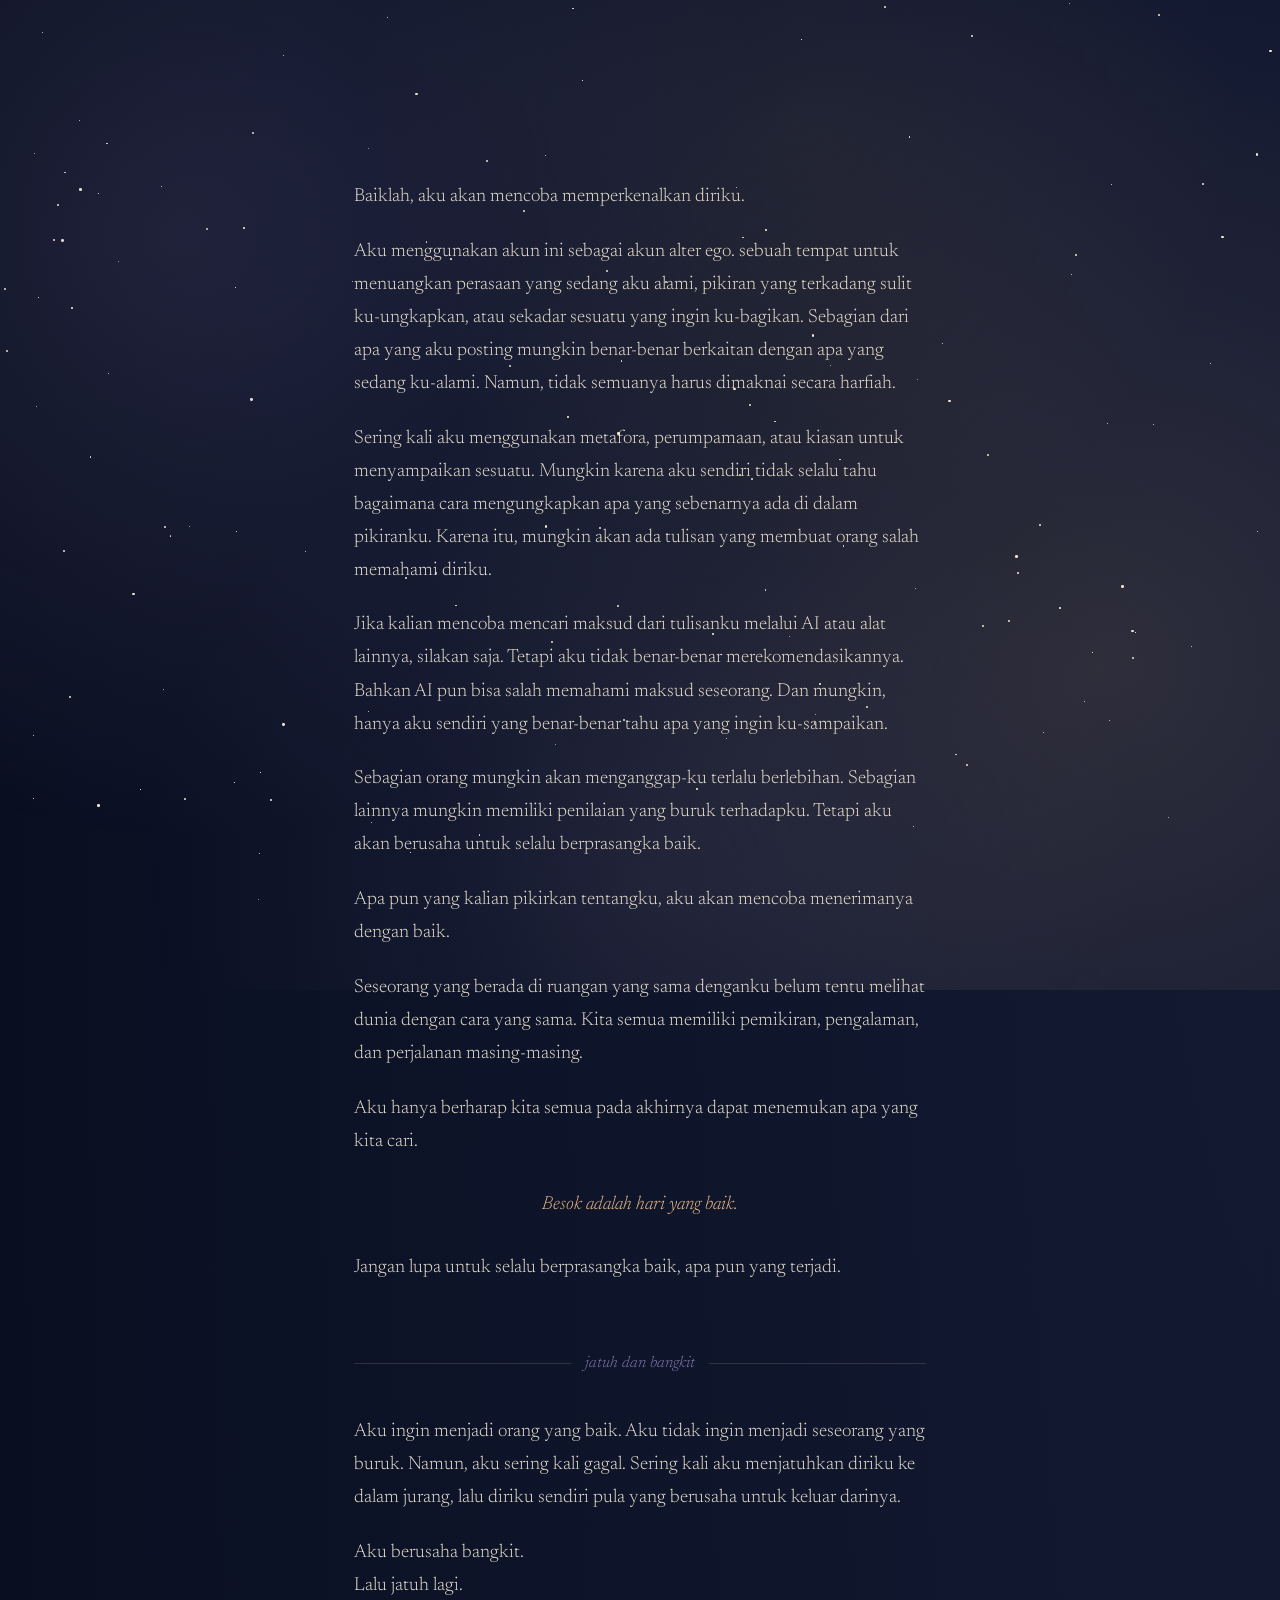
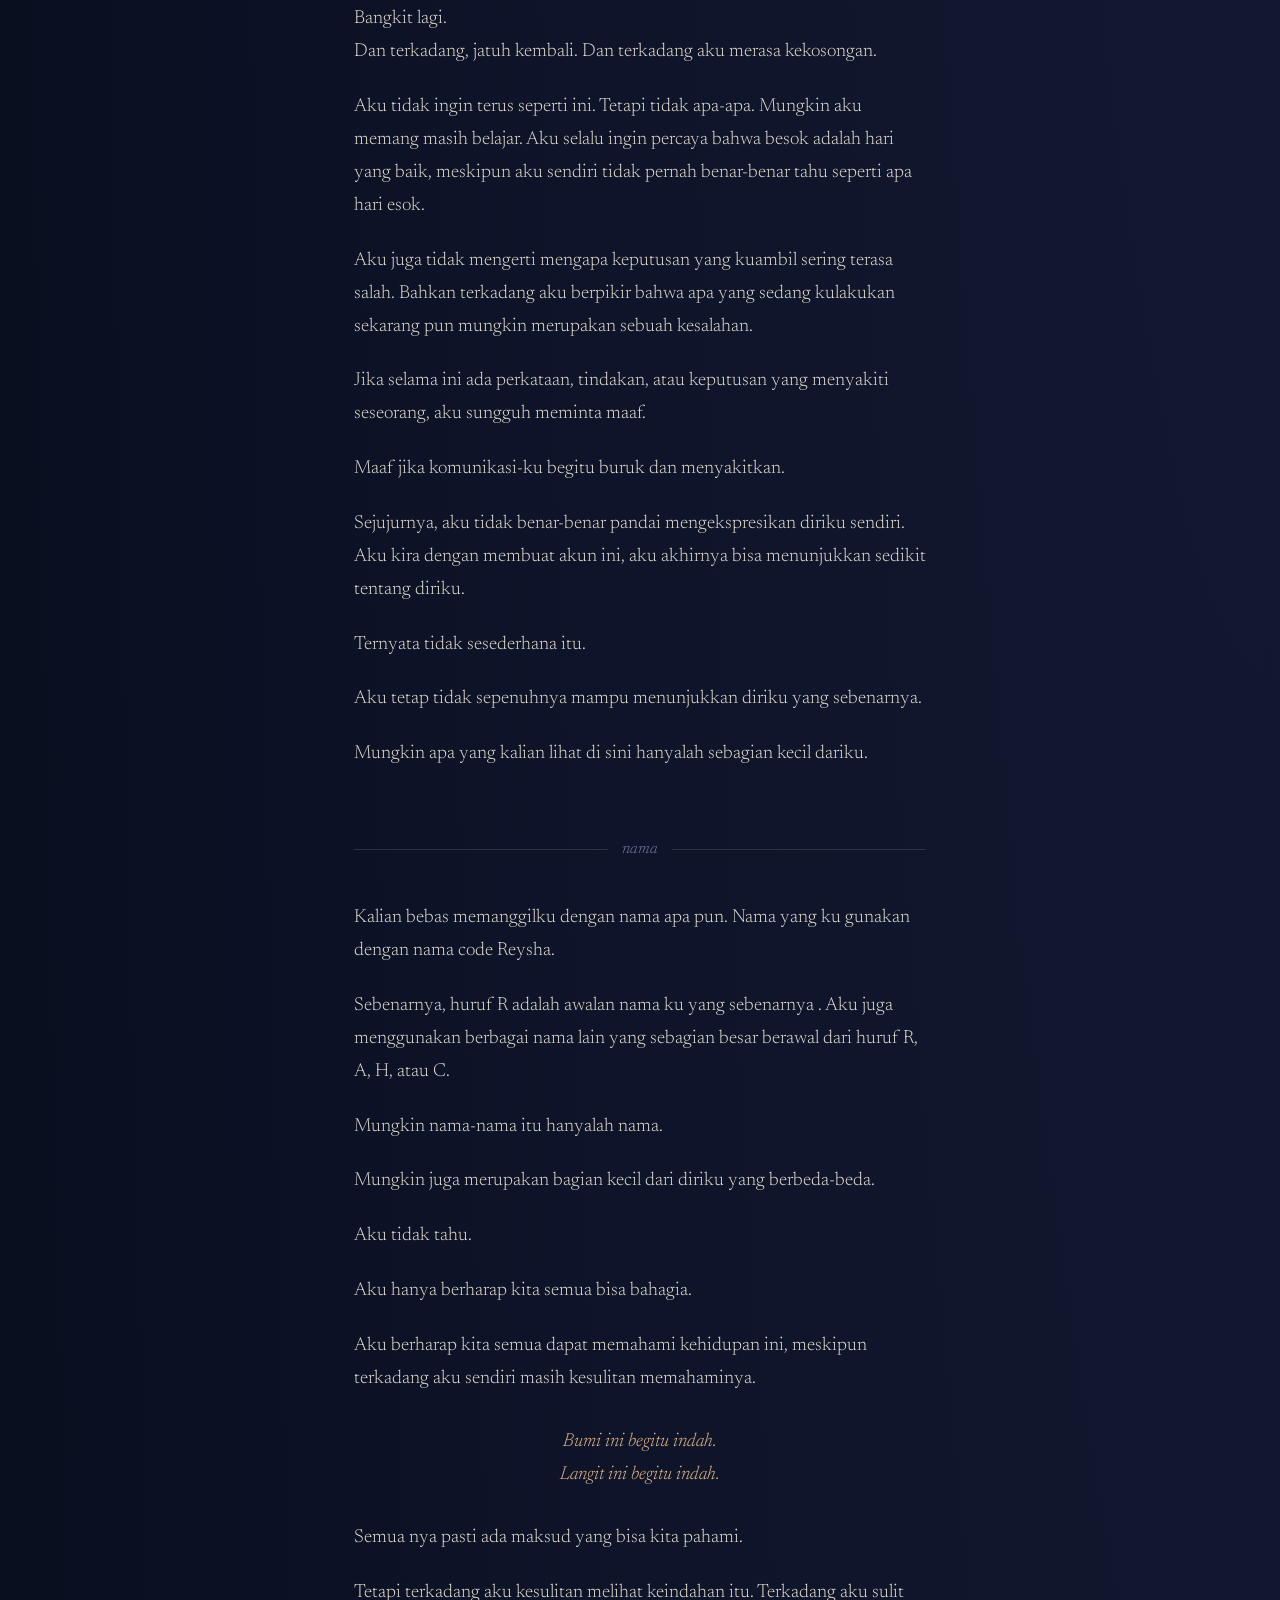
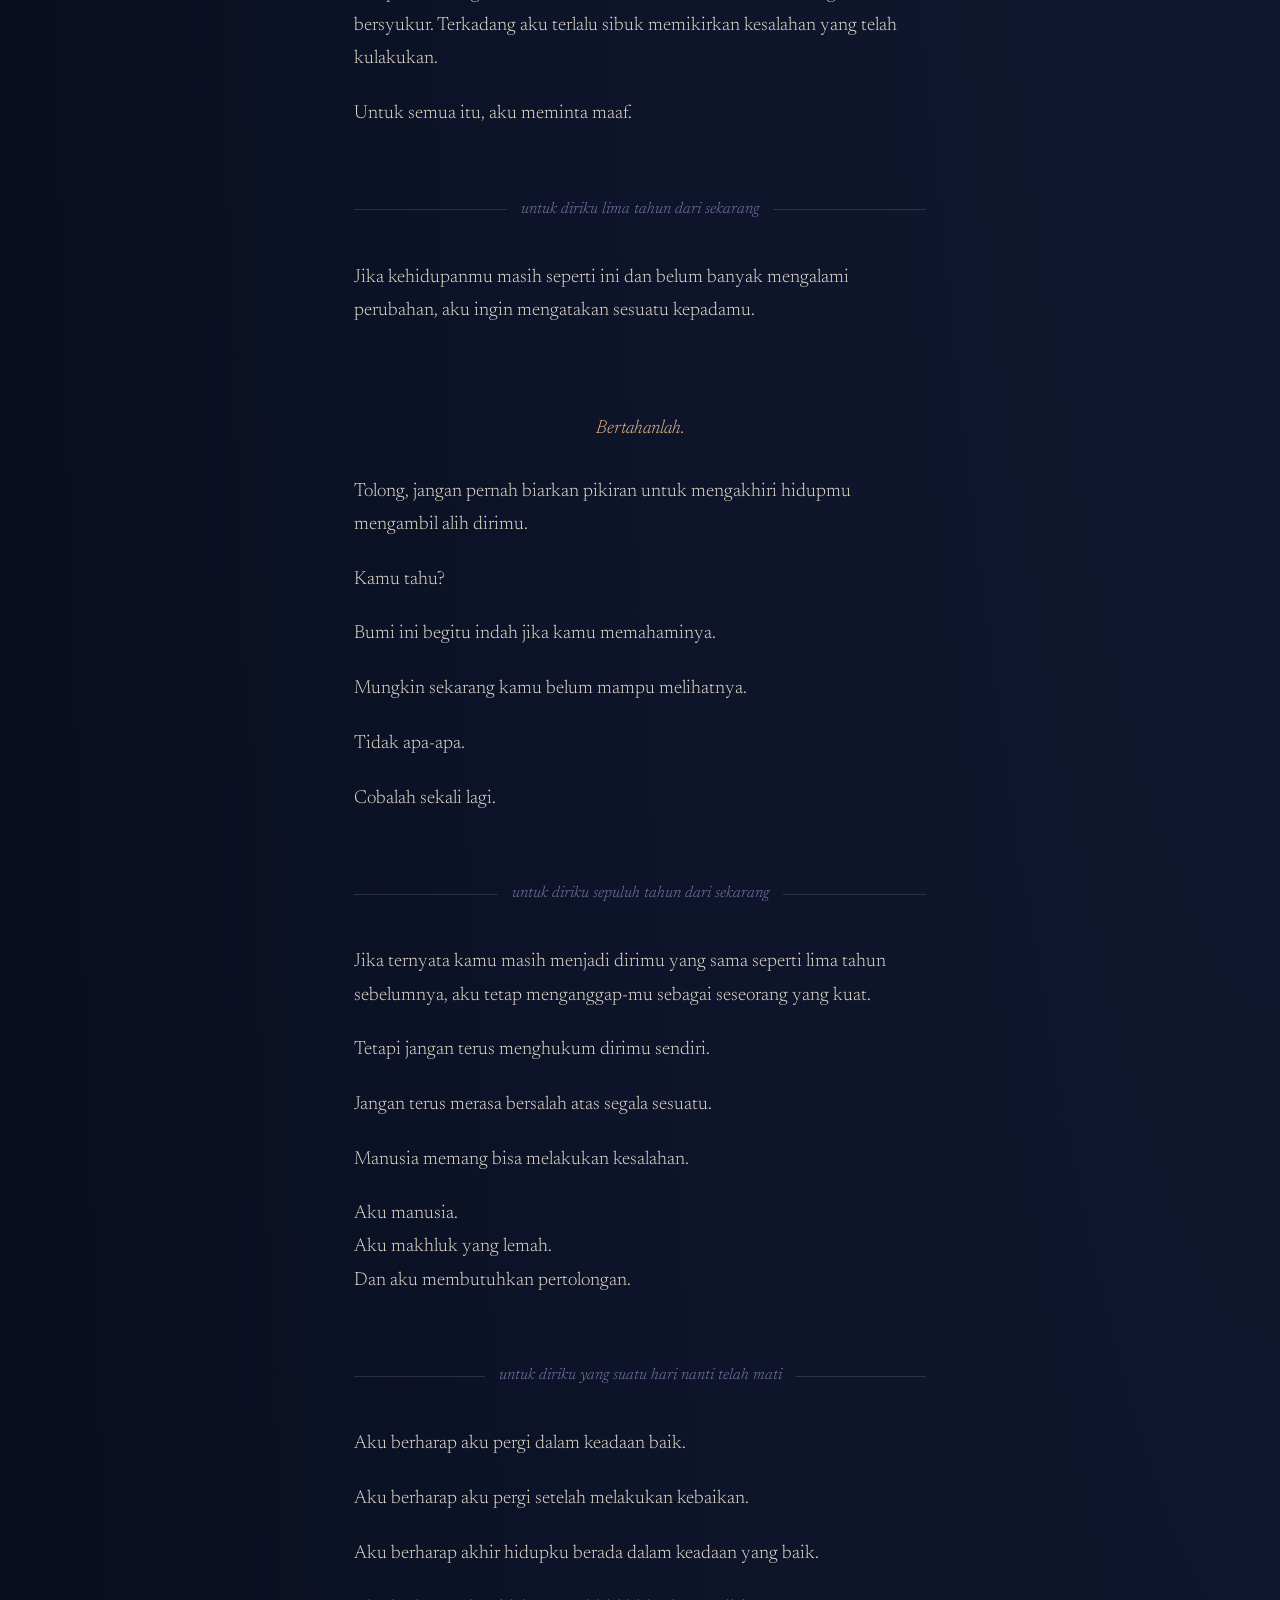
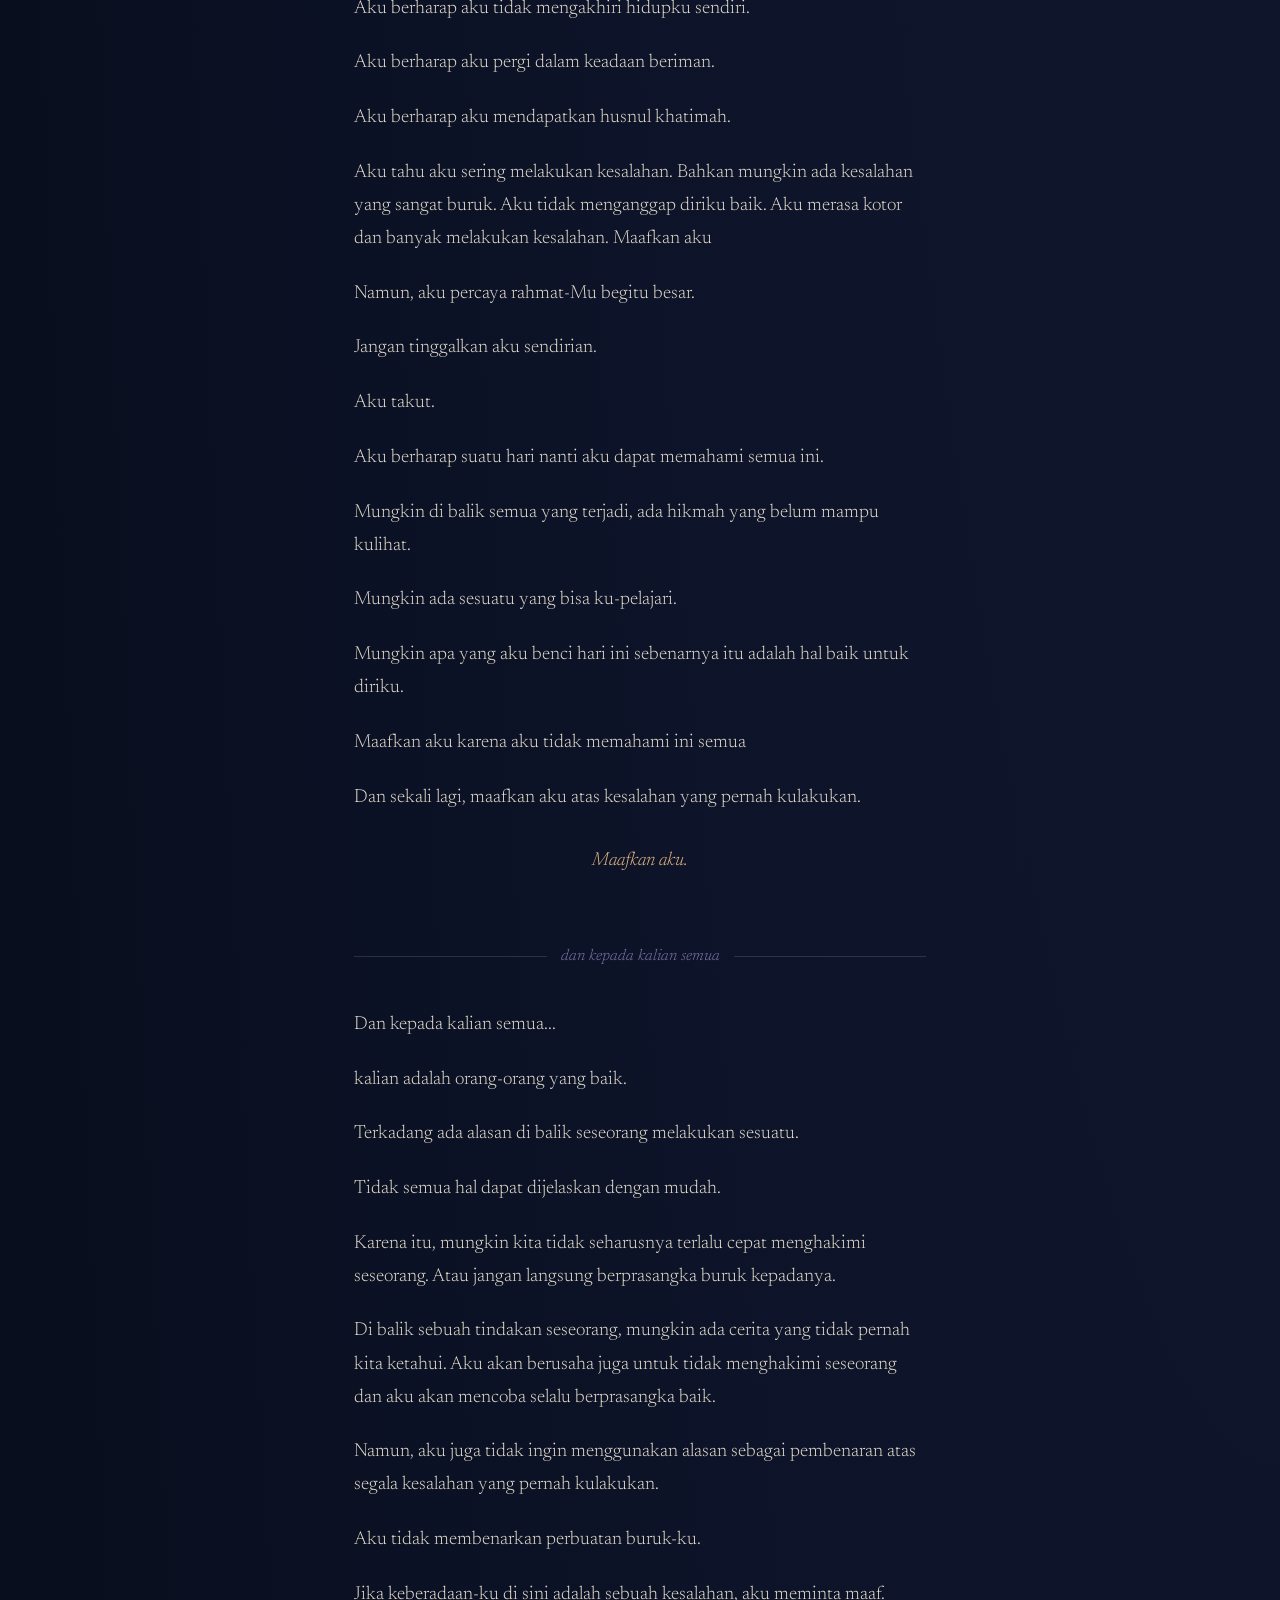
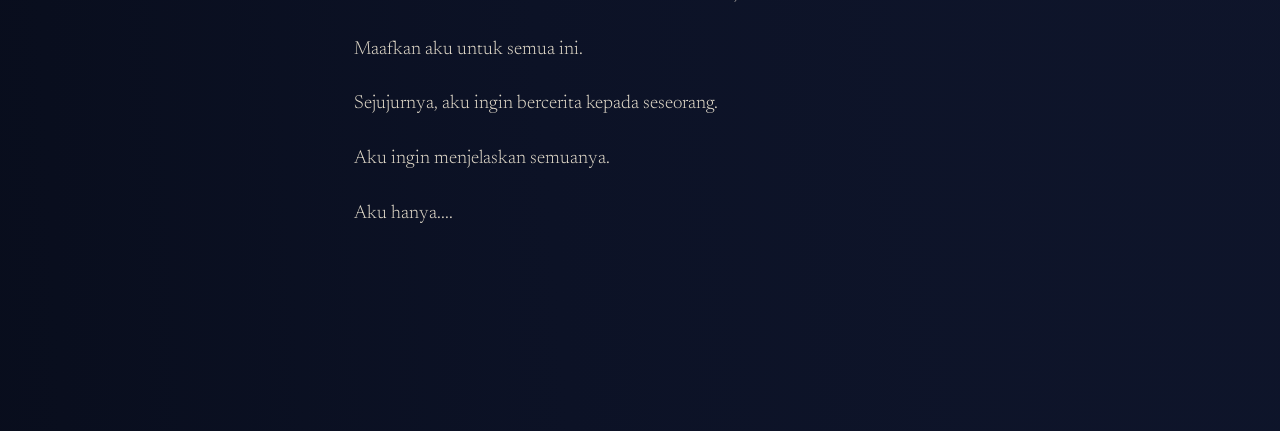
==== aboutme/index.html @ 3541ac79 "uf8debc8eu" ====
<!DOCTYPE html>
<html lang="id">
<head>
<meta charset="UTF-8">
<meta name="viewport" content="width=device-width, initial-scale=1.0">
<title>Aboutme</title>
<link rel="preconnect" href="https://fonts.googleapis.com">
<link rel="preconnect" href="https://fonts.gstatic.com" crossorigin>
<link href="https://fonts.googleapis.com/css2?family=Newsreader:ital,wght@0,300;0,400;0,500;1,400&family=Work+Sans:wght@300;400;500&display=swap" rel="stylesheet">
<link rel="stylesheet" href="style.css">
</head>
<body>

<div id="stars"></div>
<div class="drift"></div>

<main>
  <section class="letter" style="padding-top: 6vh;">
    <p>Baiklah, aku akan mencoba memperkenalkan diriku.</p>
    <p>Aku menggunakan akun ini sebagai akun alter ego. sebuah tempat untuk menuangkan perasaan yang sedang aku alami, pikiran yang terkadang sulit ku-ungkapkan, atau sekadar sesuatu yang ingin ku-bagikan. Sebagian dari apa yang aku posting mungkin benar-benar berkaitan dengan apa yang sedang ku-alami. Namun, tidak semuanya harus dimaknai secara harfiah.</p>
    <p>Sering kali aku menggunakan metafora, perumpamaan, atau kiasan untuk menyampaikan sesuatu. Mungkin karena aku sendiri tidak selalu tahu bagaimana cara mengungkapkan apa yang sebenarnya ada di dalam pikiranku. Karena itu, mungkin akan ada tulisan yang membuat orang salah memahami diriku.</p>
    <p>Jika kalian mencoba mencari maksud dari tulisanku melalui AI atau alat lainnya, silakan saja. Tetapi aku tidak benar-benar merekomendasikannya. Bahkan AI pun bisa salah memahami maksud seseorang. Dan mungkin, hanya aku sendiri yang benar-benar tahu apa yang ingin ku-sampaikan.</p>
    <p>Sebagian orang mungkin akan menganggap-ku terlalu berlebihan. Sebagian lainnya mungkin memiliki penilaian yang buruk terhadapku. Tetapi aku akan berusaha untuk selalu berprasangka baik.</p>
    <p>Apa pun yang kalian pikirkan tentangku, aku akan mencoba menerimanya dengan baik.</p>
    <p>Seseorang yang berada di ruangan yang sama denganku belum tentu melihat dunia dengan cara yang sama. Kita semua memiliki pemikiran, pengalaman, dan perjalanan masing-masing.</p>
    <p>Aku hanya berharap kita semua pada akhirnya dapat menemukan apa yang kita cari.</p>
    <p class="solo">Besok adalah hari yang baik.</p>
    <p>Jangan lupa untuk selalu berprasangka baik, apa pun yang terjadi.</p>

    <div class="divider">jatuh dan bangkit</div>

    <p>Aku ingin menjadi orang yang baik. Aku tidak ingin menjadi seseorang yang buruk. Namun, aku sering kali gagal. Sering kali aku menjatuhkan diriku ke dalam jurang, lalu diriku sendiri pula yang berusaha untuk keluar darinya.</p>
    <p>Aku berusaha bangkit.<br>Lalu jatuh lagi.<br>Bangkit lagi.<br>Dan terkadang, jatuh kembali. Dan terkadang aku merasa kekosongan.</p>
    <p>Aku tidak ingin terus seperti ini. Tetapi tidak apa-apa. Mungkin aku memang masih belajar. Aku selalu ingin percaya bahwa besok adalah hari yang baik, meskipun aku sendiri tidak pernah benar-benar tahu seperti apa hari esok.</p>
    <p>Aku juga tidak mengerti mengapa keputusan yang kuambil sering terasa salah. Bahkan terkadang aku berpikir bahwa apa yang sedang kulakukan sekarang pun mungkin merupakan sebuah kesalahan.</p>
    <p>Jika selama ini ada perkataan, tindakan, atau keputusan yang menyakiti seseorang, aku sungguh meminta maaf.</p>
    <p>Maaf jika komunikasi-ku begitu buruk dan menyakitkan.</p>
    <p>Sejujurnya, aku tidak benar-benar pandai mengekspresikan diriku sendiri. Aku kira dengan membuat akun ini, aku akhirnya bisa menunjukkan sedikit tentang diriku.</p>
    <p>Ternyata tidak sesederhana itu.</p>
    <p>Aku tetap tidak sepenuhnya mampu menunjukkan diriku yang sebenarnya.</p>
    <p>Mungkin apa yang kalian lihat di sini hanyalah sebagian kecil dariku.</p>

    <div class="divider">nama</div>

    <p>Kalian bebas memanggilku dengan nama apa pun. Nama yang ku gunakan dengan nama code Reysha.</p>
    <p>Sebenarnya, huruf R adalah awalan nama ku yang sebenarnya . Aku juga menggunakan berbagai nama lain yang sebagian besar berawal dari huruf R, A, H, atau C.</p>
    <p>Mungkin nama-nama itu hanyalah nama.</p>
    <p>Mungkin juga merupakan bagian kecil dari diriku yang berbeda-beda.</p>
    <p>Aku tidak tahu.</p>
    <p>Aku hanya berharap kita semua bisa bahagia.</p>
    <p>Aku berharap kita semua dapat memahami kehidupan ini, meskipun terkadang aku sendiri masih kesulitan memahaminya.</p>
    <p class="solo">Bumi ini begitu indah.<br>Langit ini begitu indah.</p>
    <p>Semua nya pasti ada maksud yang bisa kita pahami.</p>
    <p>Tetapi terkadang aku kesulitan melihat keindahan itu. Terkadang aku sulit bersyukur. Terkadang aku terlalu sibuk memikirkan kesalahan yang telah kulakukan.</p>
    <p>Untuk semua itu, aku meminta maaf.</p>

    <div class="divider">untuk diriku lima tahun dari sekarang</div>

    <p>Jika kehidupanmu masih seperti ini dan belum banyak mengalami perubahan, aku ingin mengatakan sesuatu kepadamu.</p>
    <p>Aku pikir kamu sudah terlalu kuat menanggung semuanya sendirian.</p>
    <p class="solo">Bertahanlah.</p>
    <p>Tolong, jangan pernah biarkan pikiran untuk mengakhiri hidupmu mengambil alih dirimu.</p>
    <p>Kamu tahu?</p>
    <p>Bumi ini begitu indah jika kamu memahaminya.</p>
    <p>Mungkin sekarang kamu belum mampu melihatnya.</p>
    <p>Tidak apa-apa.</p>
    <p>Cobalah sekali lagi.</p>

    <div class="divider">untuk diriku sepuluh tahun dari sekarang</div>

    <p>Jika ternyata kamu masih menjadi dirimu yang sama seperti lima tahun sebelumnya, aku tetap menganggap-mu sebagai seseorang yang kuat.</p>
    <p>Tetapi jangan terus menghukum dirimu sendiri.</p>
    <p>Jangan terus merasa bersalah atas segala sesuatu.</p>
    <p>Manusia memang bisa melakukan kesalahan.</p>
    <p>Aku manusia.<br>Aku makhluk yang lemah.<br>Dan aku membutuhkan pertolongan.</p>

    <div class="divider">untuk diriku yang suatu hari nanti telah mati</div>

    <p>Aku berharap aku pergi dalam keadaan baik.</p>
    <p>Aku berharap aku pergi setelah melakukan kebaikan.</p>
    <p>Aku berharap akhir hidupku berada dalam keadaan yang baik.</p>
    <p>Aku berharap aku tidak mengakhiri hidupku sendiri.</p>
    <p>Aku berharap aku pergi dalam keadaan beriman.</p>
    <p>Aku berharap aku mendapatkan husnul khatimah.</p>
    <p>Aku tahu aku sering melakukan kesalahan. Bahkan mungkin ada kesalahan yang sangat buruk. Aku tidak menganggap diriku baik. Aku merasa kotor dan banyak melakukan kesalahan. Maafkan aku</p>
    <p>Namun, aku percaya rahmat-Mu begitu besar.</p>
    <p>Jangan tinggalkan aku sendirian.</p>
    <p>Aku takut.</p>
    <p>Aku berharap suatu hari nanti aku dapat memahami semua ini.</p>
    <p>Mungkin di balik semua yang terjadi, ada hikmah yang belum mampu kulihat.</p>
    <p>Mungkin ada sesuatu yang bisa ku-pelajari.</p>
    <p>Mungkin apa yang aku benci hari ini sebenarnya itu adalah hal baik untuk diriku.</p>
    <p>Maafkan aku karena aku tidak memahami ini semua</p>
    <p>Dan sekali lagi, maafkan aku atas kesalahan yang pernah kulakukan.</p>
    <p class="solo">Maafkan aku.</p>

    <div class="divider">dan kepada kalian semua</div>

    <p>Dan kepada kalian semua...</p>
    <p>kalian adalah orang-orang yang baik.</p>
    <p>Terkadang ada alasan di balik seseorang melakukan sesuatu.</p>
    <p>Tidak semua hal dapat dijelaskan dengan mudah.</p>
    <p>Karena itu, mungkin kita tidak seharusnya terlalu cepat menghakimi seseorang. Atau jangan langsung berprasangka buruk kepadanya.</p>
    <p>Di balik sebuah tindakan seseorang, mungkin ada cerita yang tidak pernah kita ketahui. Aku akan berusaha juga untuk tidak menghakimi seseorang dan aku akan mencoba selalu berprasangka baik.</p>
    <p>Namun, aku juga tidak ingin menggunakan alasan sebagai pembenaran atas segala kesalahan yang pernah kulakukan.</p>
    <p>Aku tidak membenarkan perbuatan buruk-ku.</p>
    <p>Jika keberadaan-ku di sini adalah sebuah kesalahan, aku meminta maaf.</p>
    <p>Maafkan aku untuk semua ini.</p>
    <p>Sejujurnya, aku ingin bercerita kepada seseorang.</p>
    <p>Aku ingin menjelaskan semuanya.</p>
    <p>Aku hanya....</p>
  </section>

</main>

<script src="script.js"></script>

</body>
</html>
---- aboutme/style.css ----
:root{
  --ink-deep: #060a16;
  --ink: #0c1226;
  --ink-soft: #131a33;
  --star: #f4ecd8;
  --star-dim: #b9b2a0;
  --dawn: #e3b581;
  --violet: #7c74a6;
  --line: rgba(244,236,216,0.14);
}
*{box-sizing:border-box;}
html{scroll-behavior:smooth;}
body{
  margin:0;
  background: radial-gradient(ellipse at 50% -10%, var(--ink-soft), var(--ink) 55%, var(--ink-deep) 100%);
  background-size: 200% 200%;
  animation: bgMove 20s ease-in-out infinite alternate;
  color: var(--star);
  font-family: 'Work Sans', sans-serif;
  font-weight:300;
  line-height:1.75;
  overflow-x:hidden;
}
@keyframes bgMove{
  0%{ background-position: 0% 0%; }
  25%{ background-position: 50% 100%; }
  50%{ background-position: 100% 50%; }
  75%{ background-position: 30% 80%; }
  100%{ background-position: 70% 20%; }
}

/* starfield */
#stars{
  position:fixed; inset:0; z-index:0; pointer-events:none;
}
.star{
  position:absolute; border-radius:50%; background:var(--star);
  animation: twinkle linear infinite, float ease-in-out infinite;
}
@keyframes twinkle{
  0%,100%{ opacity:.15; }
  50%{ opacity:.9; }
}
@keyframes float{
  0%{ transform: translate(0,0); }
  50%{ transform: translate(var(--fx,6px), var(--fy,-10px)); }
  100%{ transform: translate(0,0); }
}
.drift{
  position:fixed; inset:-10%; z-index:0; pointer-events:none;
  background: radial-gradient(circle at 20% 30%, rgba(124,116,166,0.18), transparent 42%),
              radial-gradient(circle at 80% 70%, rgba(227,181,129,0.14), transparent 48%),
              radial-gradient(circle at 50% 90%, rgba(124,116,166,0.10), transparent 40%),
              radial-gradient(circle at 60% 20%, rgba(227,181,129,0.08), transparent 35%);
  animation: driftmove 24s ease-in-out infinite alternate;
}
@keyframes driftmove{
  0%{ transform: translate(0,0) scale(1) rotate(0deg); }
  25%{ transform: translate(-4%, 3%) scale(1.1) rotate(3deg); }
  50%{ transform: translate(3%, -2%) scale(1.15) rotate(-2deg); }
  75%{ transform: translate(-2%, -4%) scale(1.05) rotate(1deg); }
  100%{ transform: translate(4%, 2%) scale(1.08) rotate(-3deg); }
}

main{
  position:relative; z-index:1;
  max-width: 620px;
  margin: 0 auto;
  padding: 14vh 24px 20vh;
}

header.hero{
  text-align:center;
  margin-bottom: 14vh;
}
header.hero .eyebrow{
  font-size:0.8rem;
  letter-spacing:0.08em;
  color: var(--star-dim);
  margin-bottom: 1.2rem;
}
header.hero h1{
  font-family:'Newsreader', serif;
  font-weight:400;
  font-style:italic;
  font-size: clamp(1.8rem, 5vw, 2.6rem);
  color: var(--star);
  margin: 0 0 1rem;
  line-height:1.35;
}
header.hero p.sub{
  color: var(--star-dim);
  font-size: 0.95rem;
  max-width: 40ch;
  margin: 0 auto;
}

.letter p{
  font-family:'Newsreader', serif;
  font-size: clamp(1.02rem, 2vw, 1.18rem);
  font-weight: 300;
  color: rgba(244,236,216,0.92);
  margin: 0 0 1.15em;
  opacity: 0;
  transform: translateY(6px);
  transition: opacity 1.1s ease, transform 1.1s ease;
}
.letter p.visible{
  opacity:1;
  transform: translateY(0);
}
.letter p.solo{
  text-align:center;
  color: var(--dawn);
  font-style:italic;
  margin: 1.6em 0;
}

.divider{
  display:flex; align-items:center; gap:14px;
  margin: 4.2em 0 2.4em;
  color: var(--violet);
  font-family:'Newsreader', serif;
  font-style:italic;
  font-size:0.98rem;
  opacity:0;
  transform:translateY(6px);
  transition: opacity 1.1s ease, transform 1.1s ease;
}
.divider.visible{ opacity:1; transform:translateY(0); }
.divider::before, .divider::after{
  content:'';
  flex:1;
  height:1px;
  background: var(--line);
}

@media (prefers-reduced-motion: reduce){
  body{ animation:none; }
  .star{ animation:none; opacity:.4; }
  .drift{ animation:none; }
  .letter p, .divider{ transition:none; opacity:1; transform:none; }
}
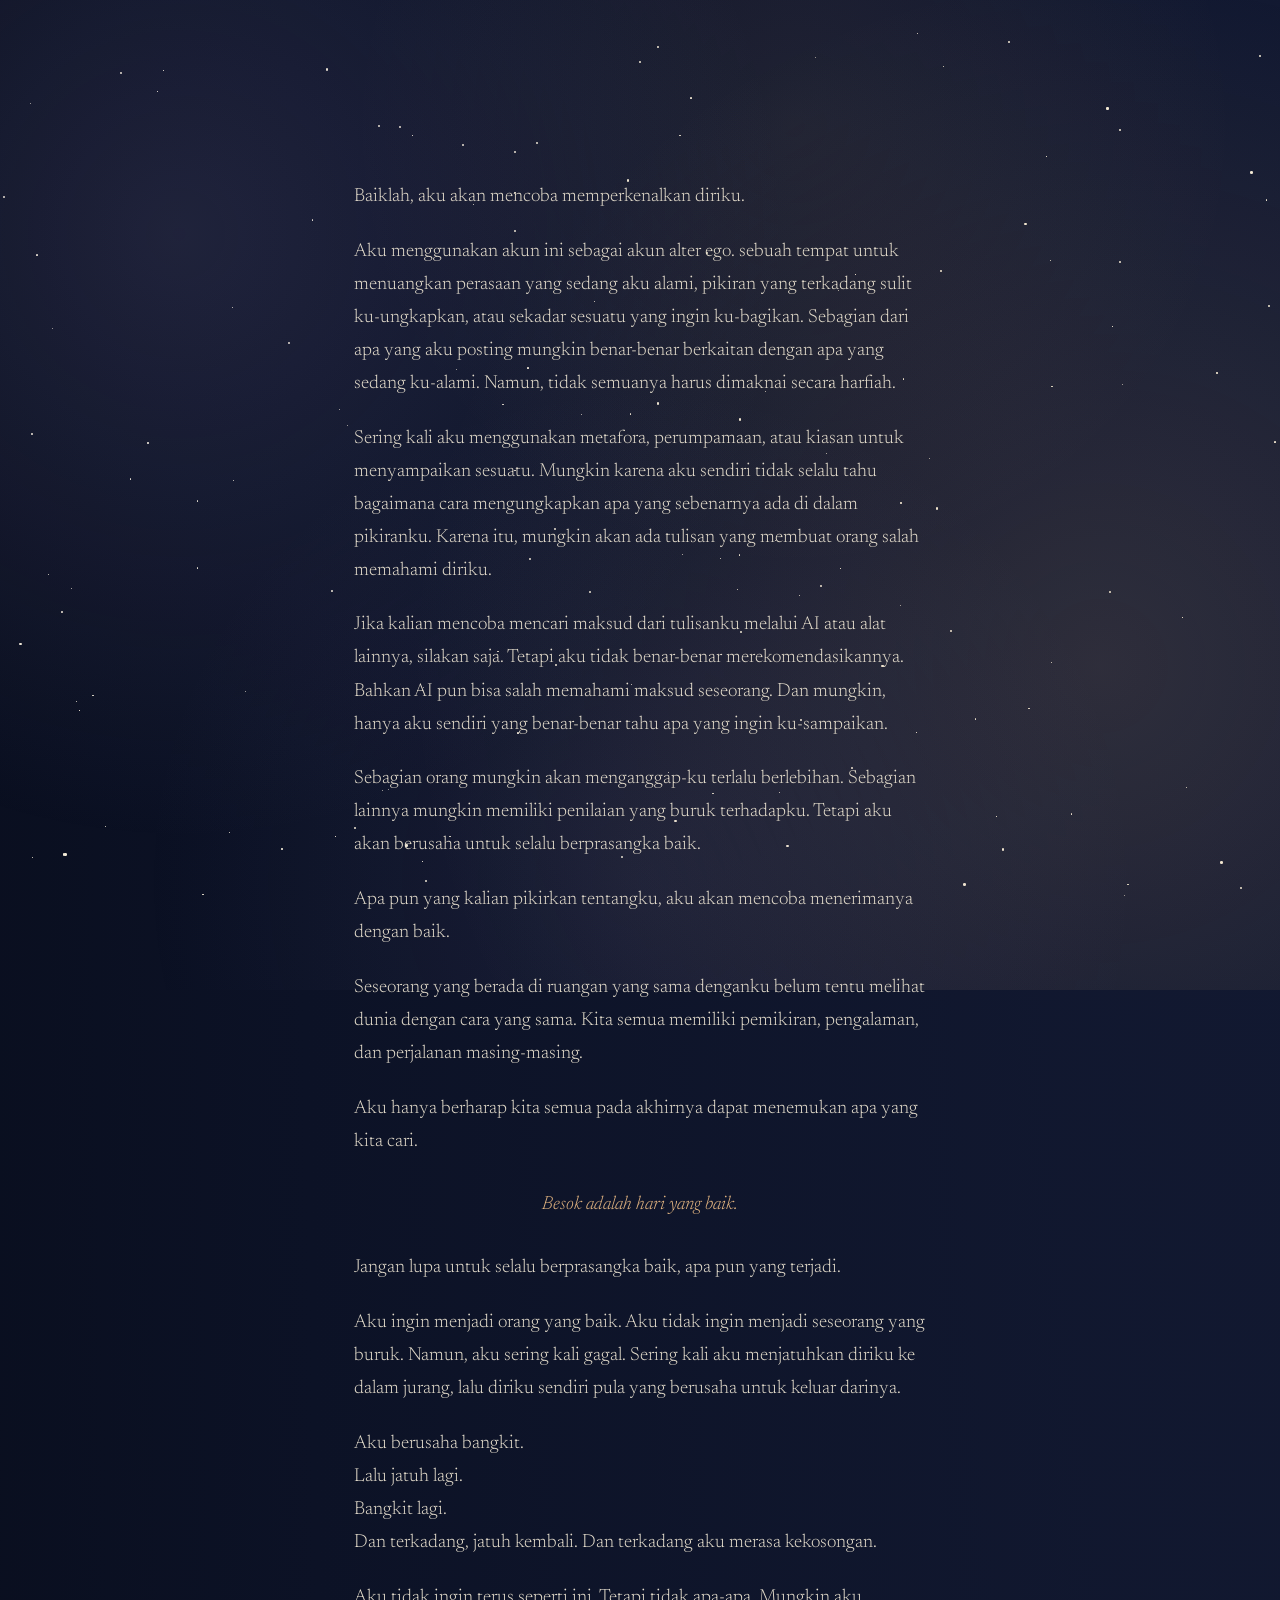
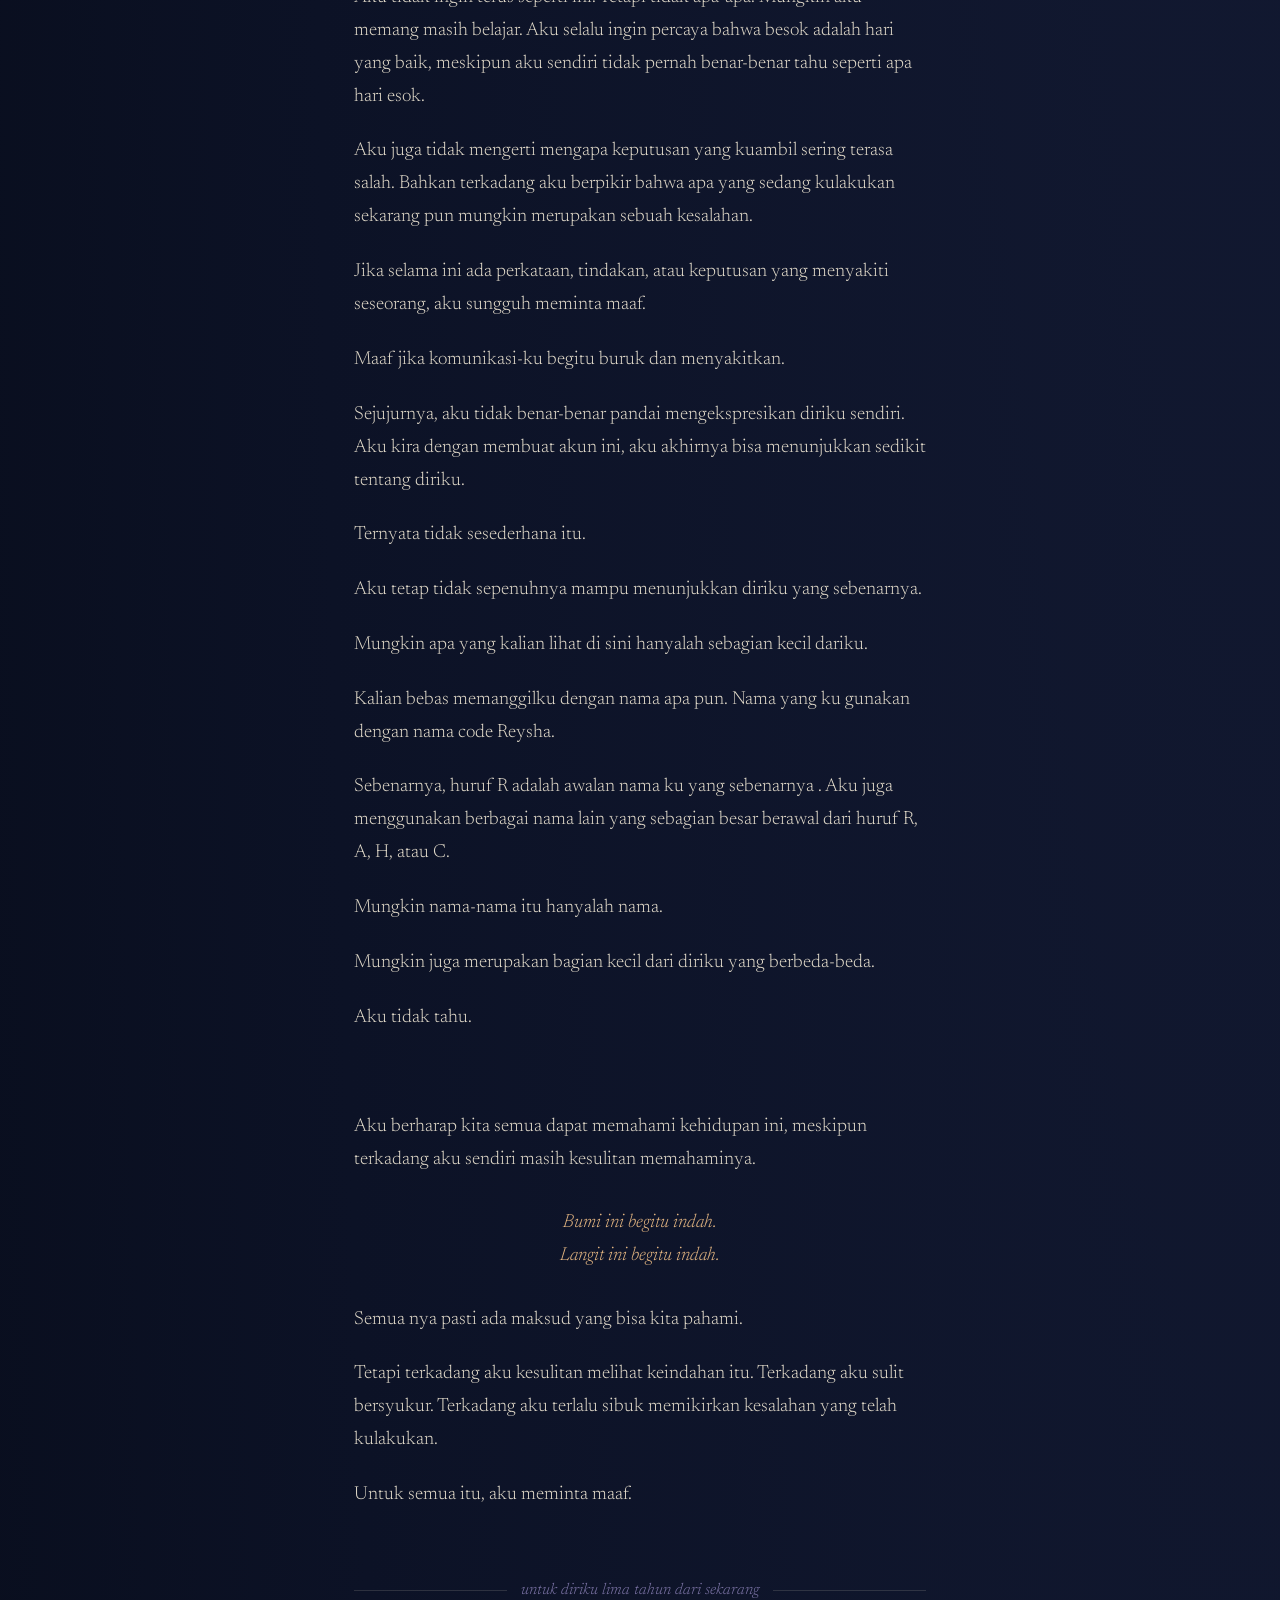
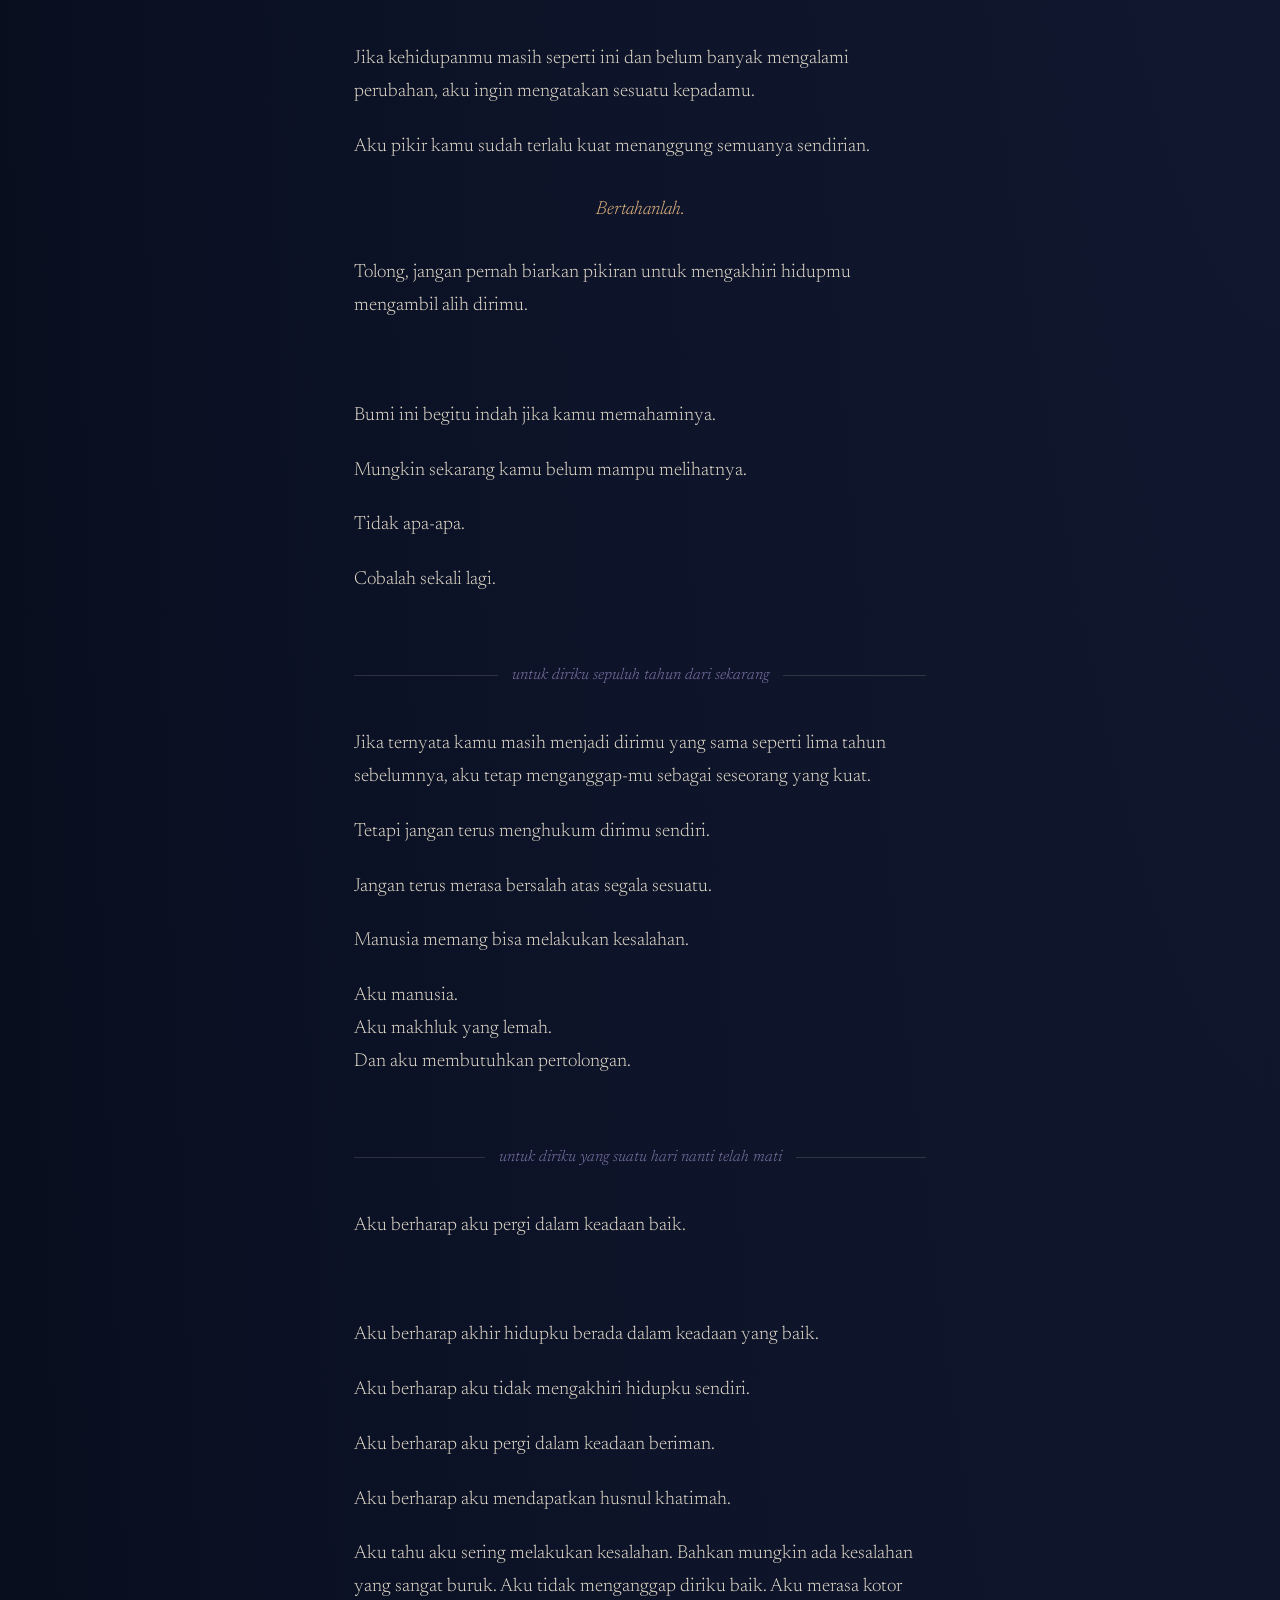
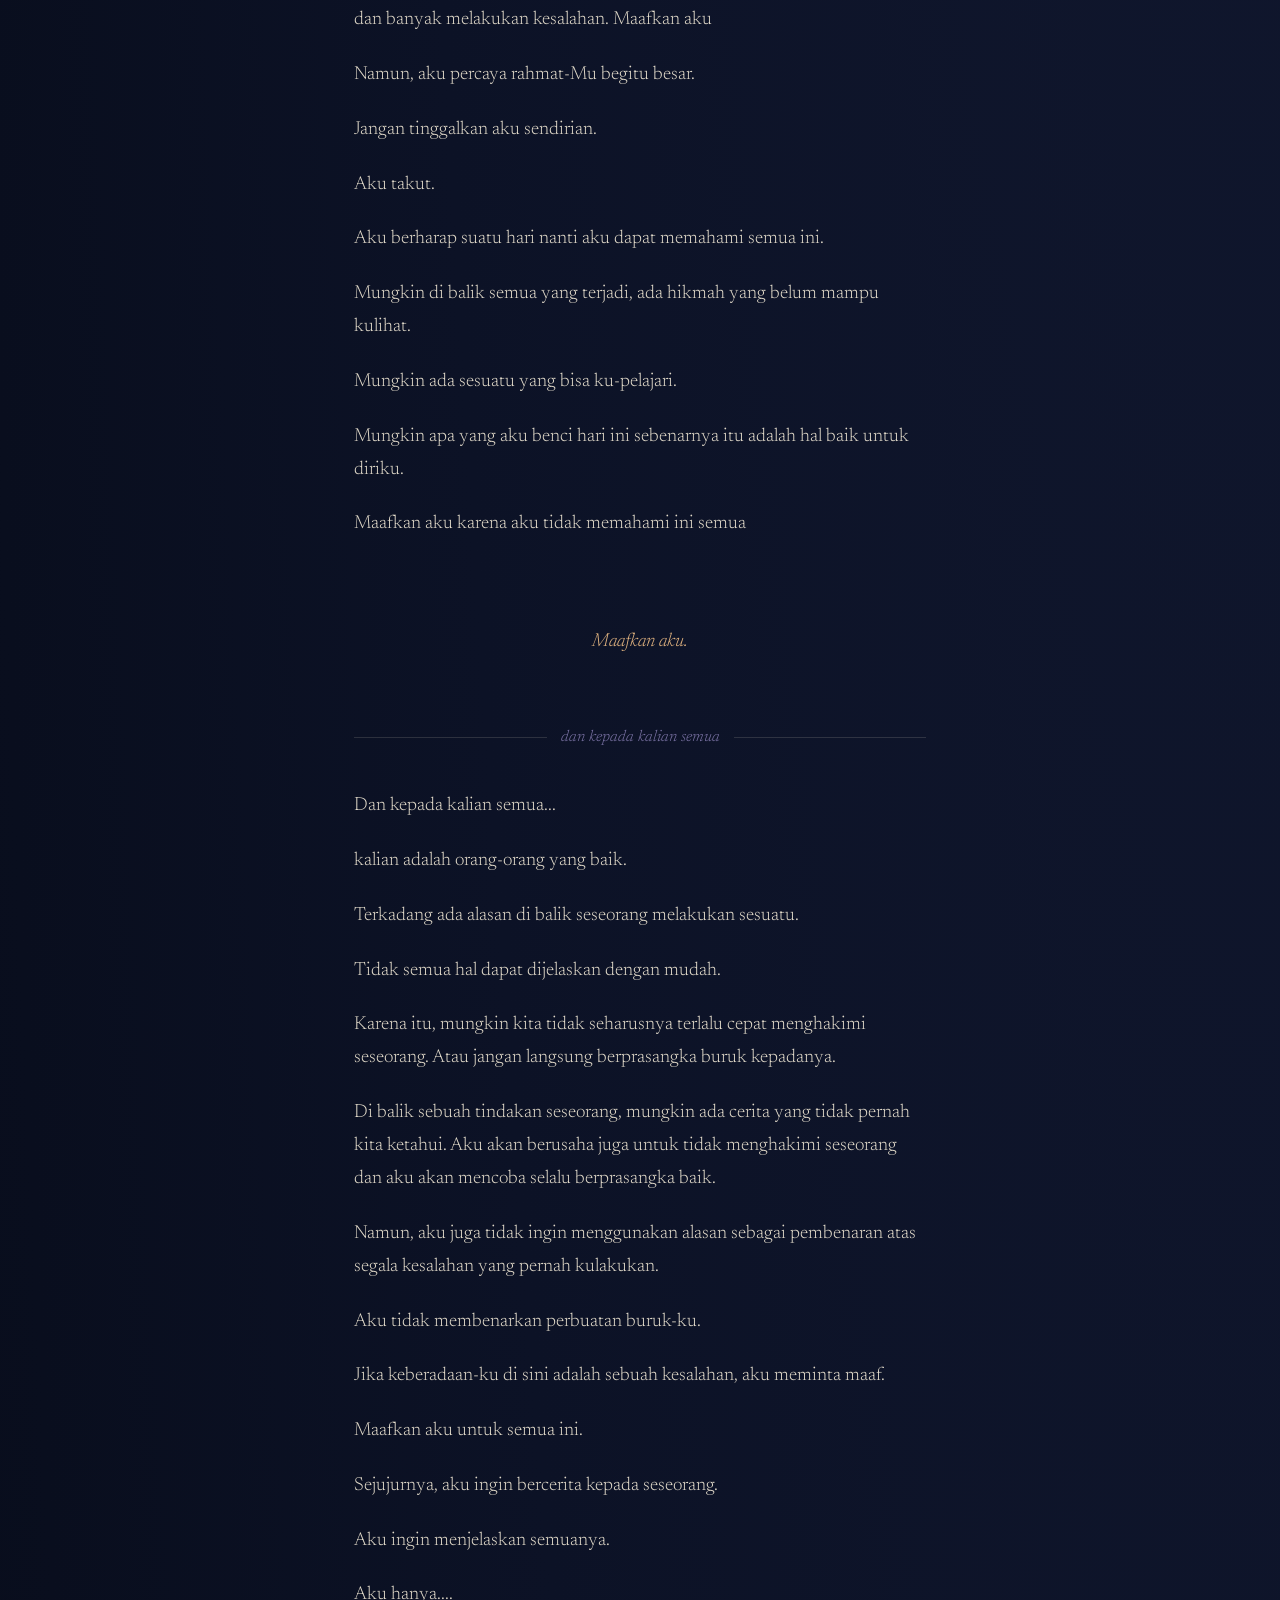
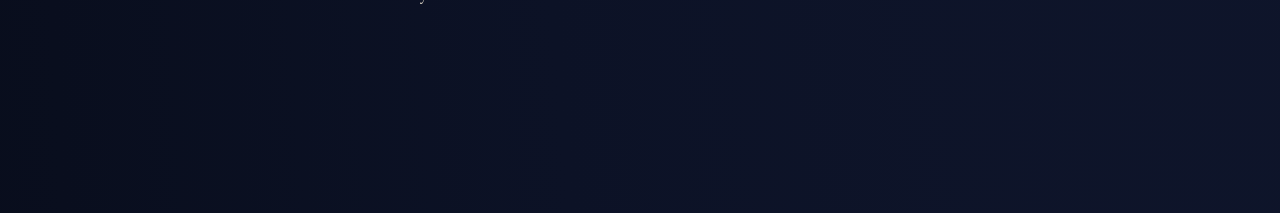
==== commit f0e43e28: "hapus divider" ====
--- a/aboutme/index.html
+++ b/aboutme/index.html
@@ -27,8 +27,6 @@
     <p class="solo">Besok adalah hari yang baik.</p>
     <p>Jangan lupa untuk selalu berprasangka baik, apa pun yang terjadi.</p>
 
-    <div class="divider">jatuh dan bangkit</div>
-
     <p>Aku ingin menjadi orang yang baik. Aku tidak ingin menjadi seseorang yang buruk. Namun, aku sering kali gagal. Sering kali aku menjatuhkan diriku ke dalam jurang, lalu diriku sendiri pula yang berusaha untuk keluar darinya.</p>
     <p>Aku berusaha bangkit.<br>Lalu jatuh lagi.<br>Bangkit lagi.<br>Dan terkadang, jatuh kembali. Dan terkadang aku merasa kekosongan.</p>
     <p>Aku tidak ingin terus seperti ini. Tetapi tidak apa-apa. Mungkin aku memang masih belajar. Aku selalu ingin percaya bahwa besok adalah hari yang baik, meskipun aku sendiri tidak pernah benar-benar tahu seperti apa hari esok.</p>
@@ -39,8 +37,6 @@
     <p>Ternyata tidak sesederhana itu.</p>
     <p>Aku tetap tidak sepenuhnya mampu menunjukkan diriku yang sebenarnya.</p>
     <p>Mungkin apa yang kalian lihat di sini hanyalah sebagian kecil dariku.</p>
-
-    <div class="divider">nama</div>
 
     <p>Kalian bebas memanggilku dengan nama apa pun. Nama yang ku gunakan dengan nama code Reysha.</p>
     <p>Sebenarnya, huruf R adalah awalan nama ku yang sebenarnya . Aku juga menggunakan berbagai nama lain yang sebagian besar berawal dari huruf R, A, H, atau C.</p>
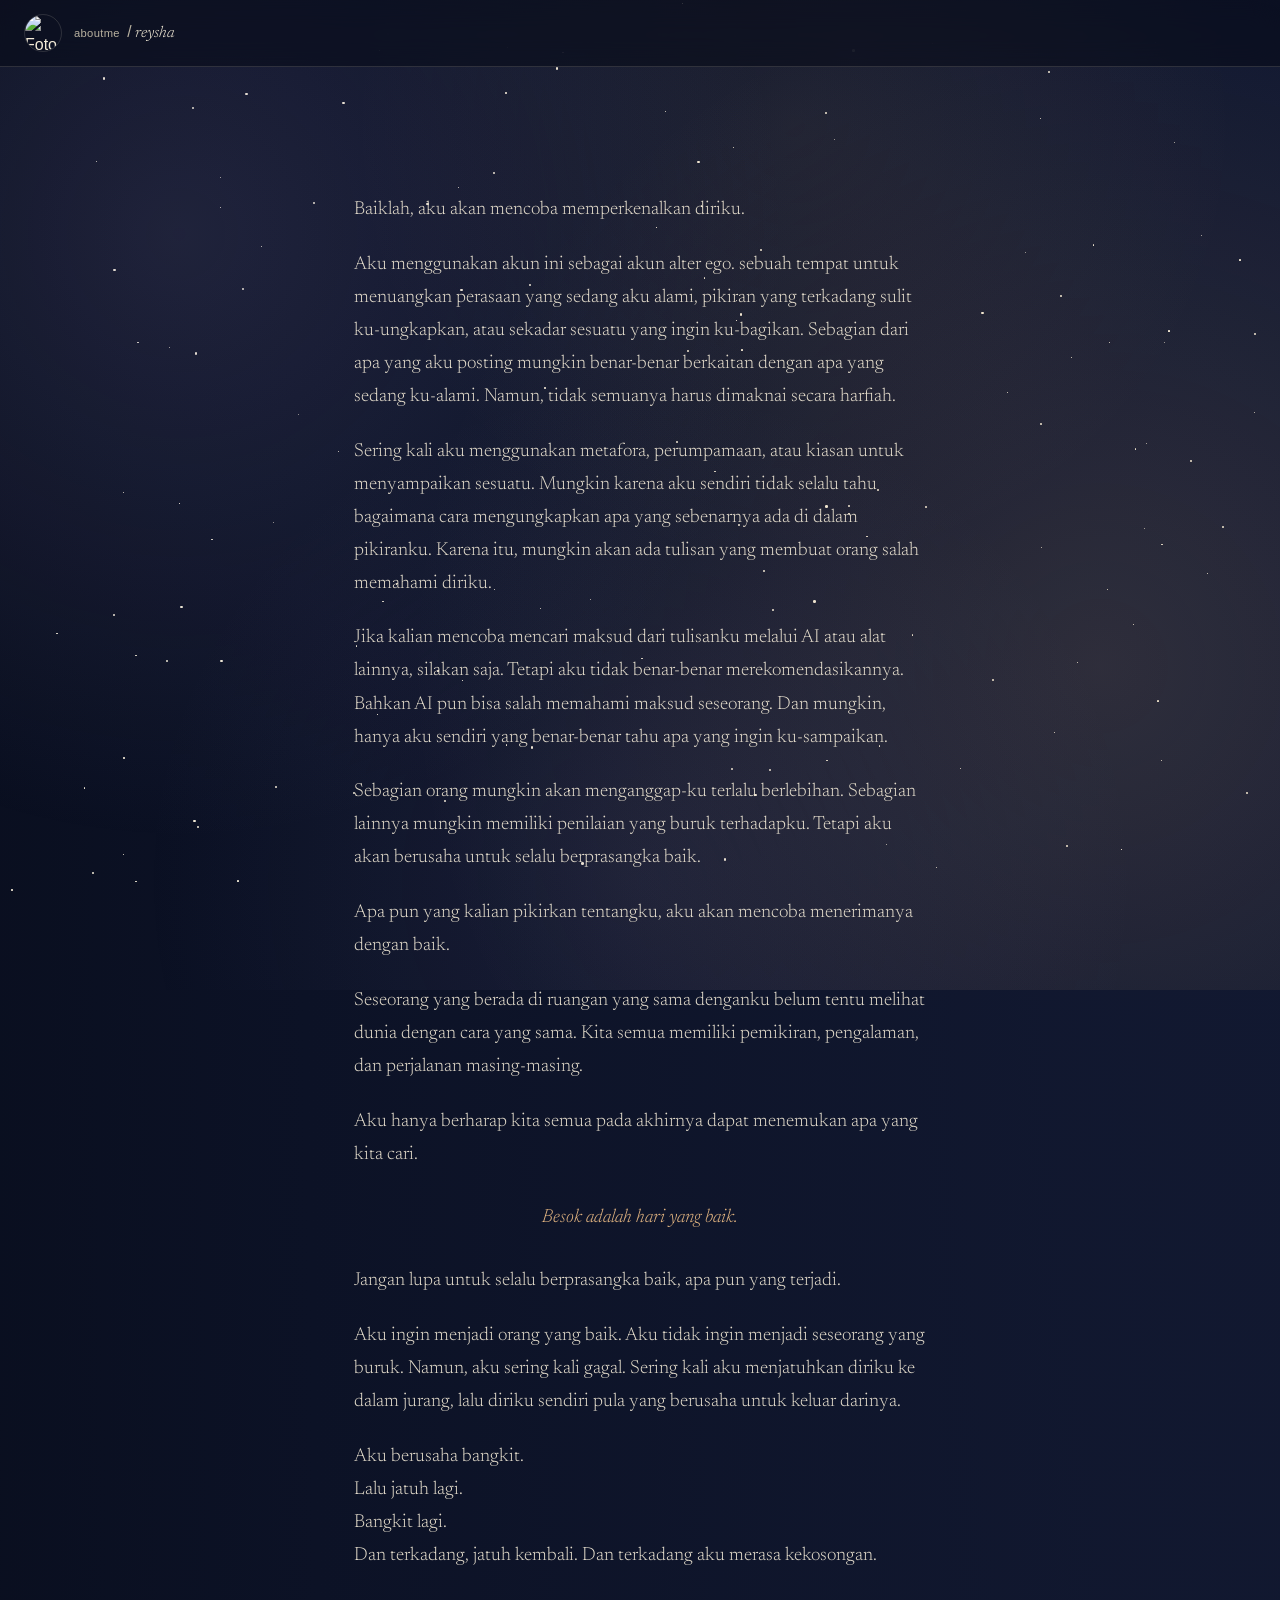
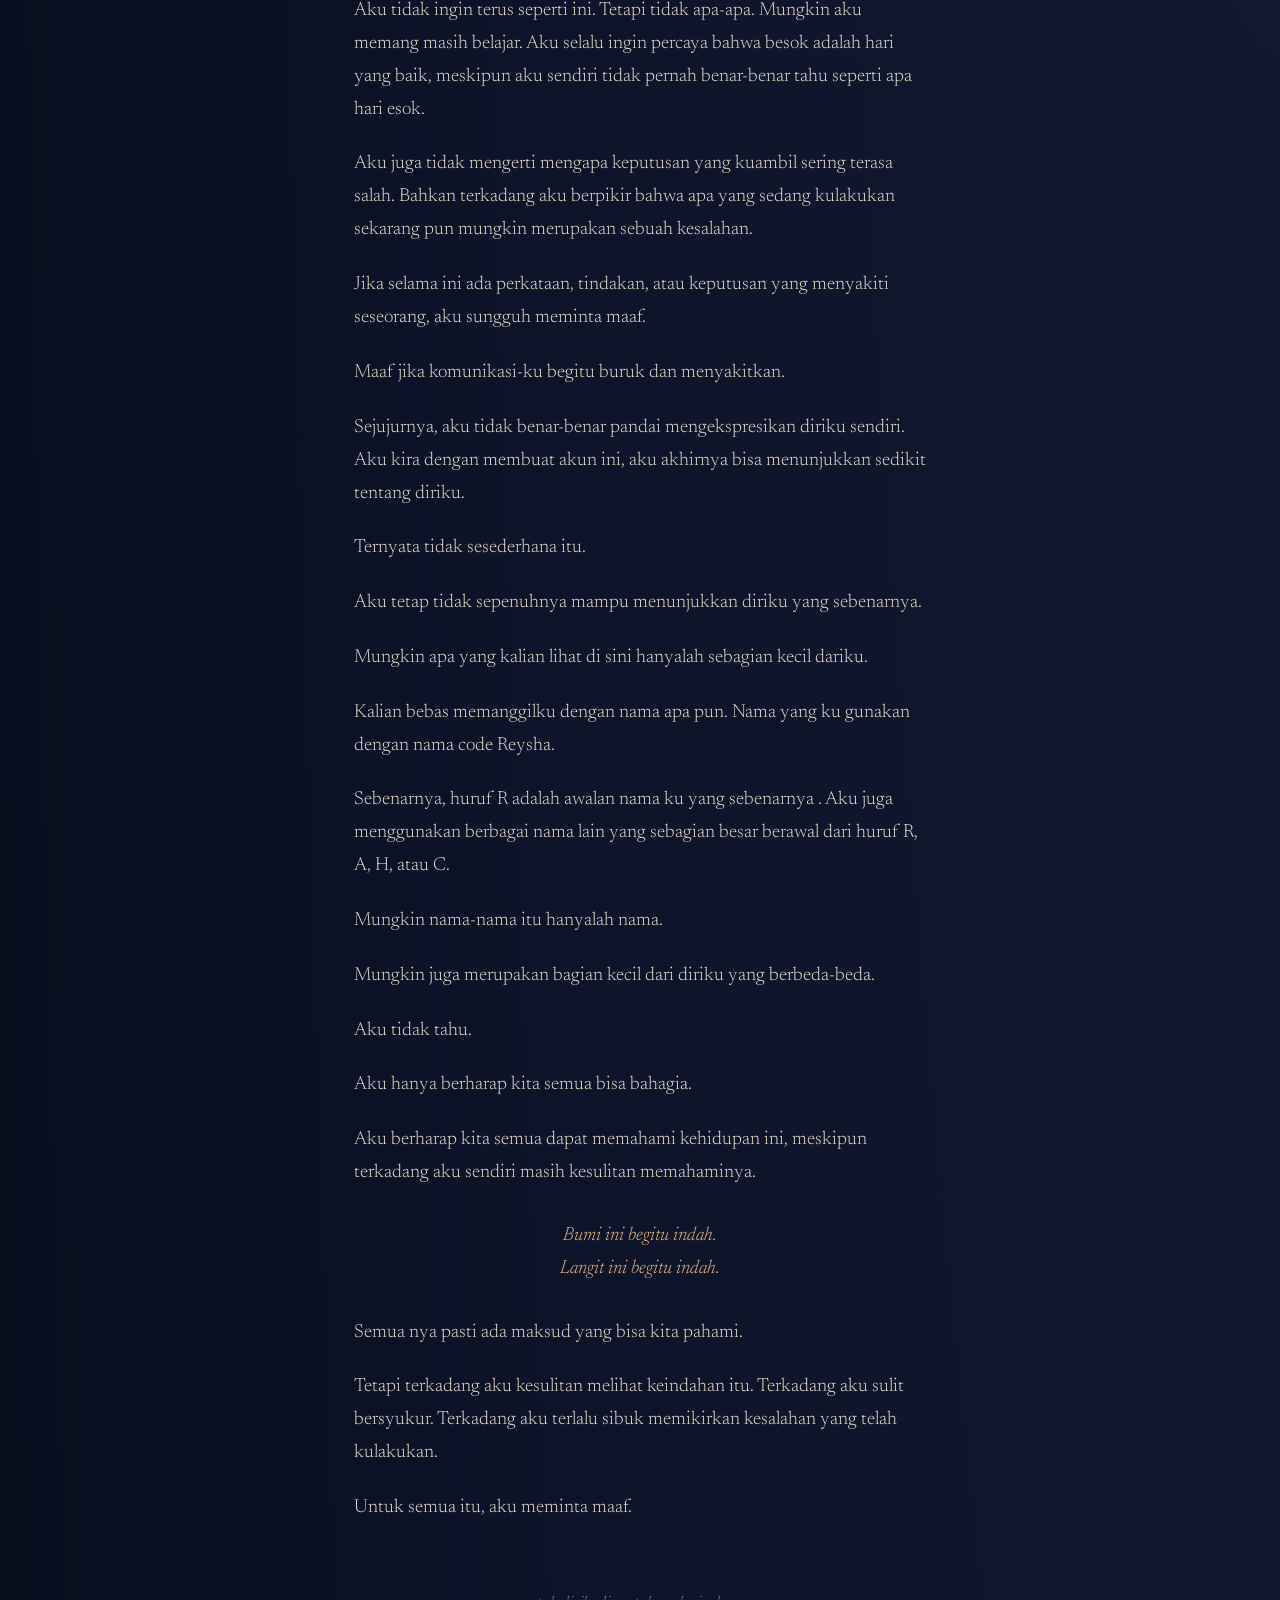
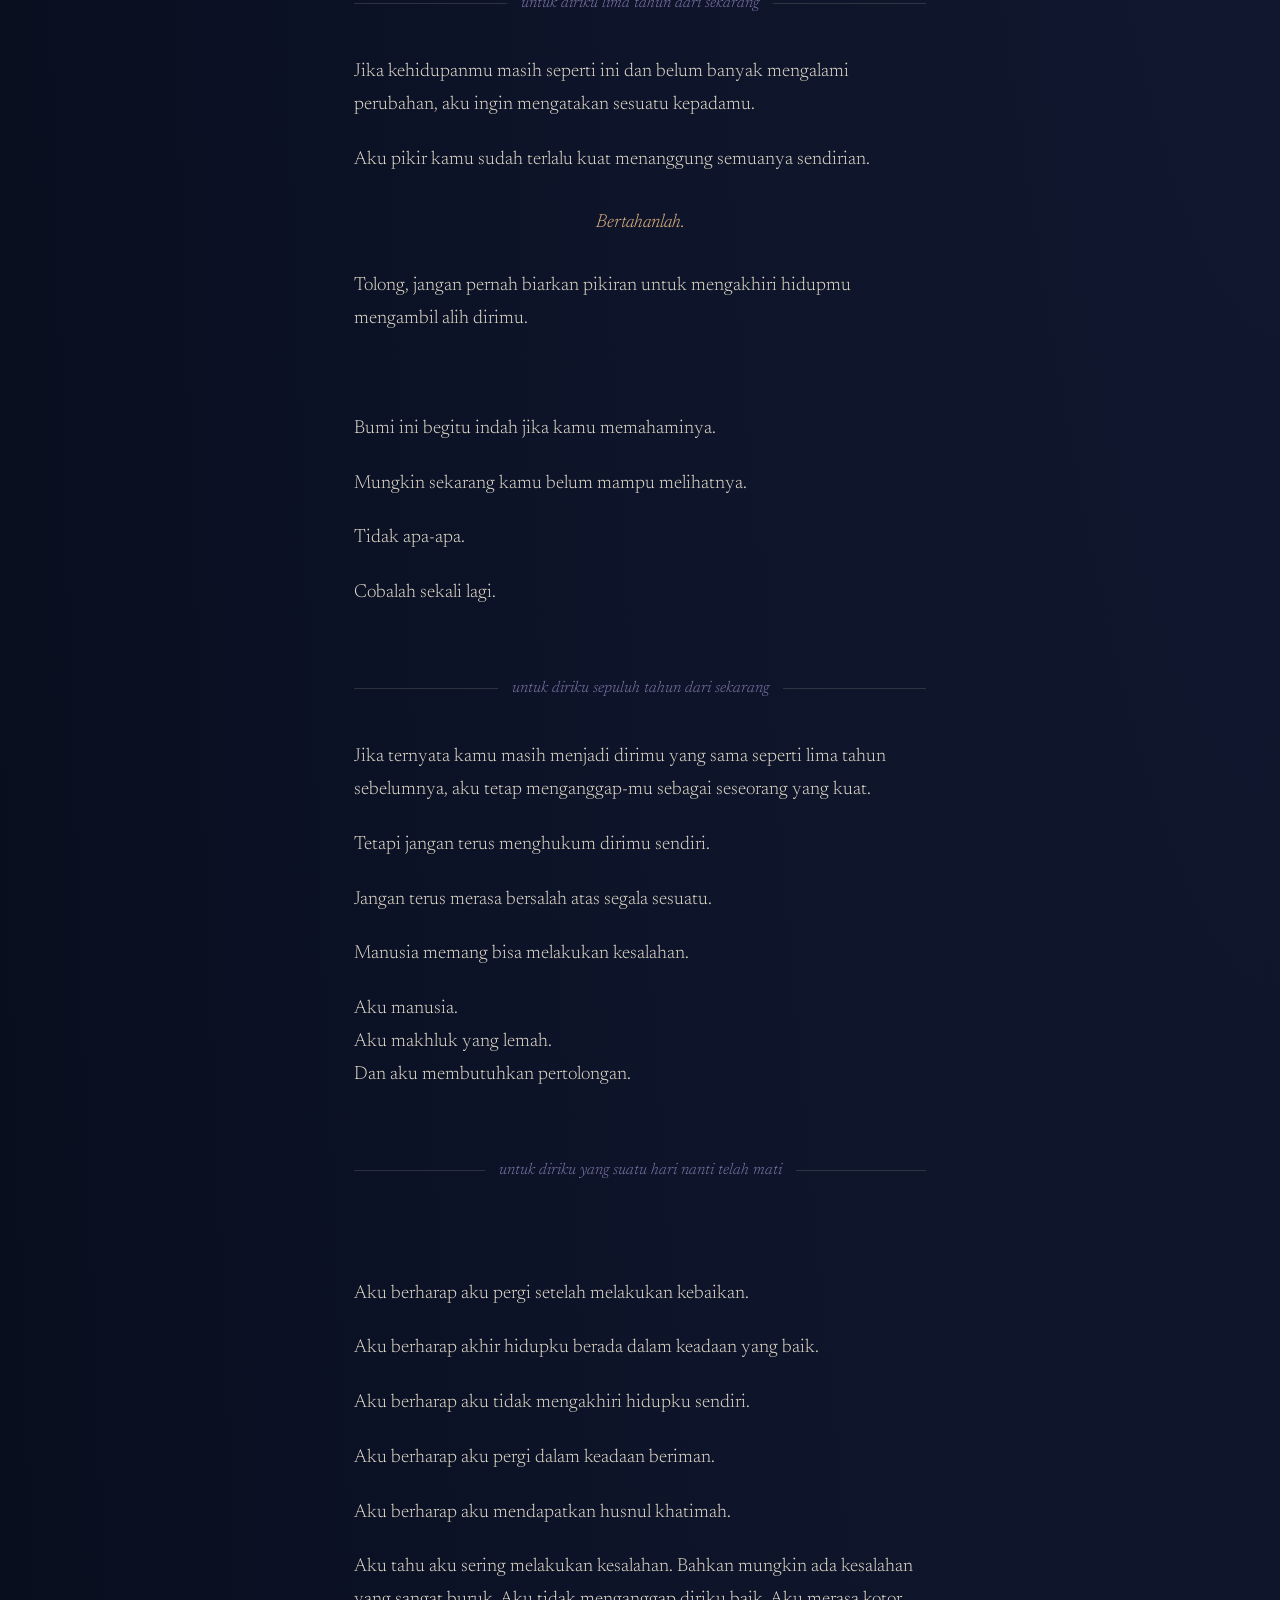
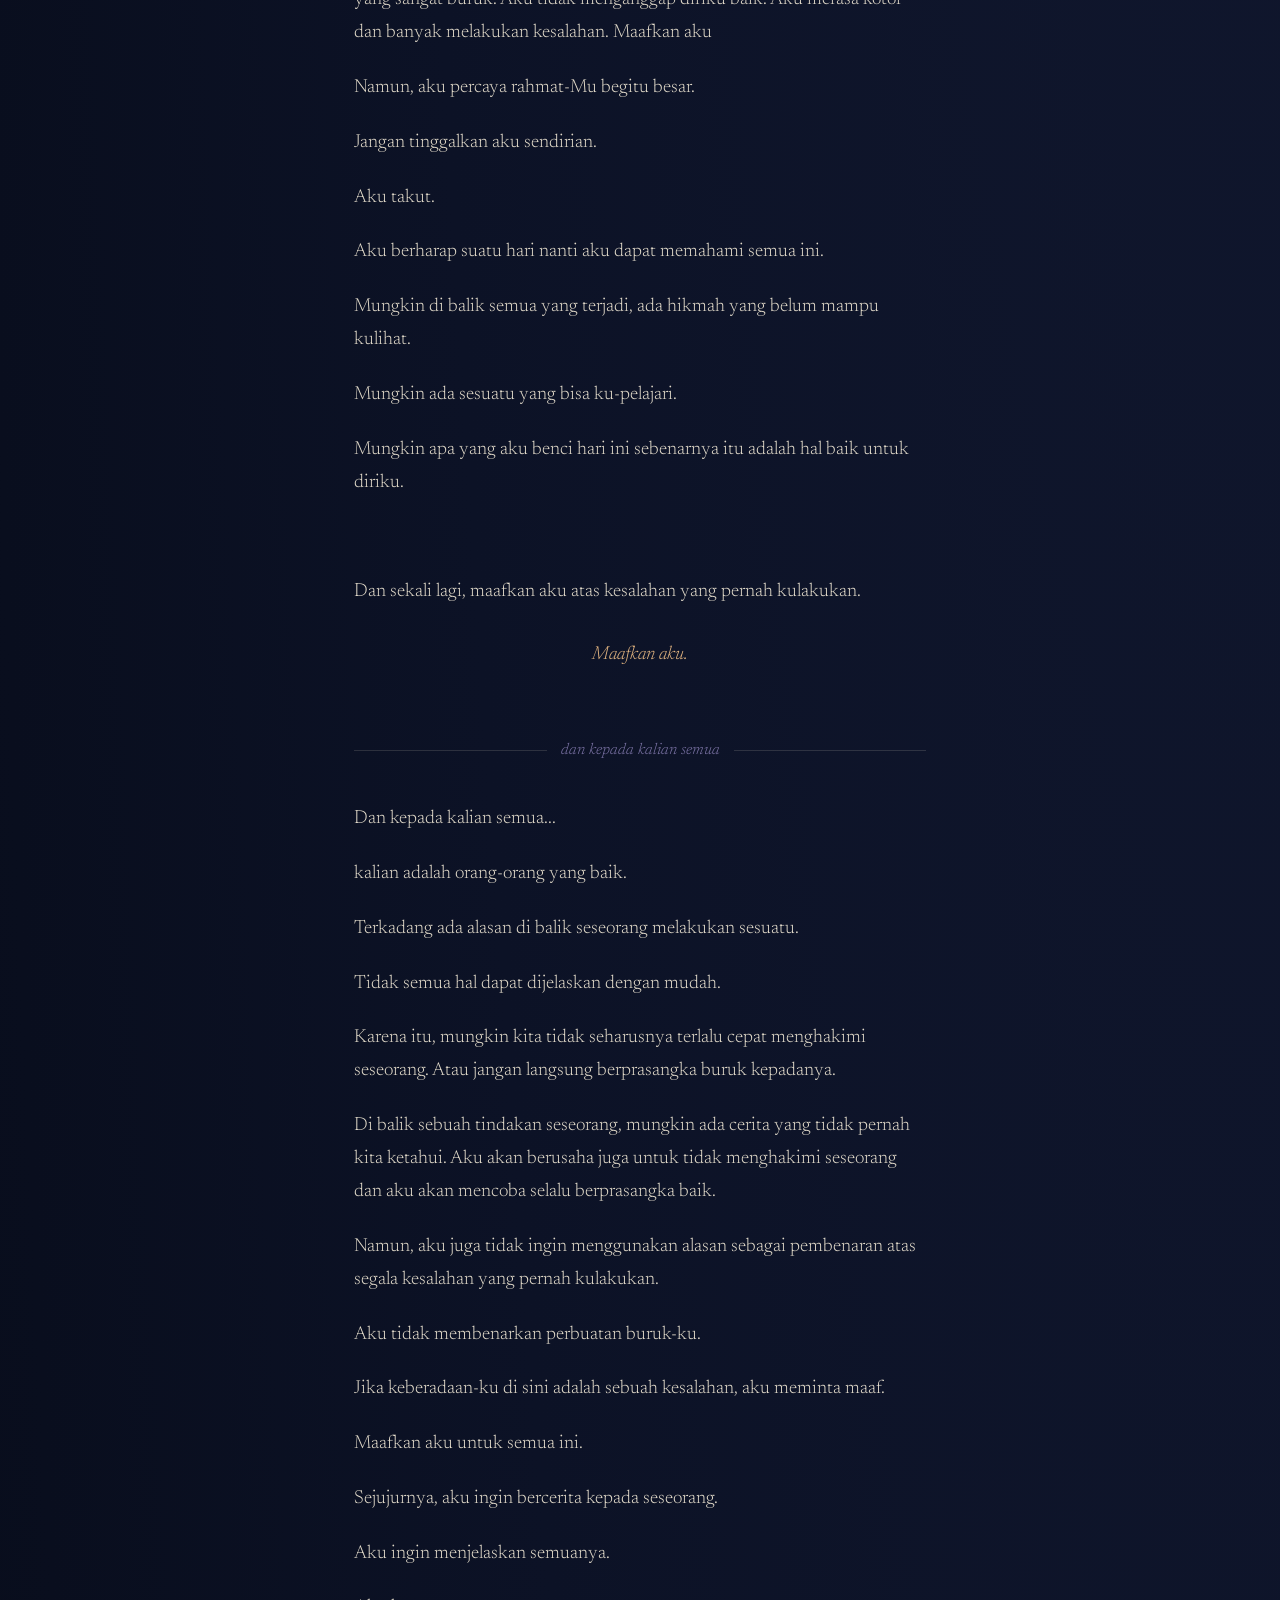
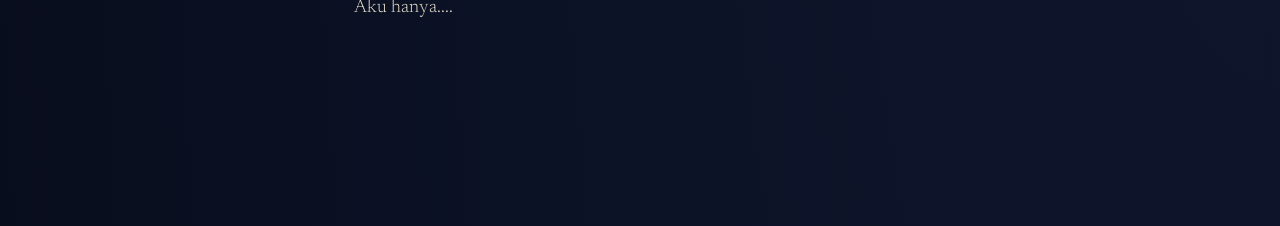
==== commit 7bcebb34: "pisahkan style dan script, perbaiki layout aboutme/reysha" ====
--- a/aboutme/index.html
+++ b/aboutme/index.html
@@ -3,7 +3,7 @@
 <head>
 <meta charset="UTF-8">
 <meta name="viewport" content="width=device-width, initial-scale=1.0">
-<title>Aboutme</title>
+<title>Aboutme / Reysha</title>
 <link rel="preconnect" href="https://fonts.googleapis.com">
 <link rel="preconnect" href="https://fonts.gstatic.com" crossorigin>
 <link href="https://fonts.googleapis.com/css2?family=Newsreader:ital,wght@0,300;0,400;0,500;1,400&family=Work+Sans:wght@300;400;500&display=swap" rel="stylesheet">
@@ -13,6 +13,14 @@
 
 <div id="stars"></div>
 <div class="drift"></div>
+
+<header class="profile-bar">
+  <img class="avatar" src="https://raw.githubusercontent.com/reyswumbo/img/refs/heads/main/src/profile.jpg" alt="Foto profil">
+  <div class="identity">
+    <span class="path">aboutme</span>
+    <span class="name">reysha</span>
+  </div>
+</header>
 
 <main>
   <section class="letter" style="padding-top: 6vh;">
--- a/aboutme/style.css
+++ b/aboutme/style.css
@@ -62,37 +62,58 @@
   100%{ transform: translate(4%, 2%) scale(1.08) rotate(-3deg); }
 }
 
+/* profile header — sticky, follows on scroll */
+.profile-bar{
+  position: sticky;
+  top: 0;
+  z-index: 20;
+  display:flex;
+  align-items:center;
+  gap:12px;
+  padding: 14px 24px;
+  background: rgba(6,10,22,0.55);
+  backdrop-filter: blur(14px);
+  -webkit-backdrop-filter: blur(14px);
+  border-bottom: 1px solid var(--line);
+  transition: background 0.4s ease, border-color 0.4s ease;
+}
+.profile-bar .avatar{
+  width: 38px;
+  height: 38px;
+  border-radius: 50%;
+  object-fit: cover;
+  border: 1px solid var(--line);
+  flex-shrink: 0;
+}
+.profile-bar .identity{
+  display:flex;
+  align-items:center;
+  line-height:1.3;
+}
+.profile-bar .identity .path{
+  font-size: 0.7rem;
+  letter-spacing: 0.03em;
+  color: var(--star-dim);
+}
+.profile-bar .identity .name{
+  font-family:'Newsreader', serif;
+  font-style: italic;
+  font-size: 0.98rem;
+  color: var(--star);
+}
+.profile-bar .identity .name::before{
+  content:'\00a0/';
+  font-family:'Work Sans', sans-serif;
+  font-style:normal;
+  color: var(--star-dim);
+  margin: 0 3px;
+}
+
 main{
   position:relative; z-index:1;
   max-width: 620px;
   margin: 0 auto;
-  padding: 14vh 24px 20vh;
-}
-
-header.hero{
-  text-align:center;
-  margin-bottom: 14vh;
-}
-header.hero .eyebrow{
-  font-size:0.8rem;
-  letter-spacing:0.08em;
-  color: var(--star-dim);
-  margin-bottom: 1.2rem;
-}
-header.hero h1{
-  font-family:'Newsreader', serif;
-  font-weight:400;
-  font-style:italic;
-  font-size: clamp(1.8rem, 5vw, 2.6rem);
-  color: var(--star);
-  margin: 0 0 1rem;
-  line-height:1.35;
-}
-header.hero p.sub{
-  color: var(--star-dim);
-  font-size: 0.95rem;
-  max-width: 40ch;
-  margin: 0 auto;
+  padding: 8vh 24px 20vh;
 }
 
 .letter p{
